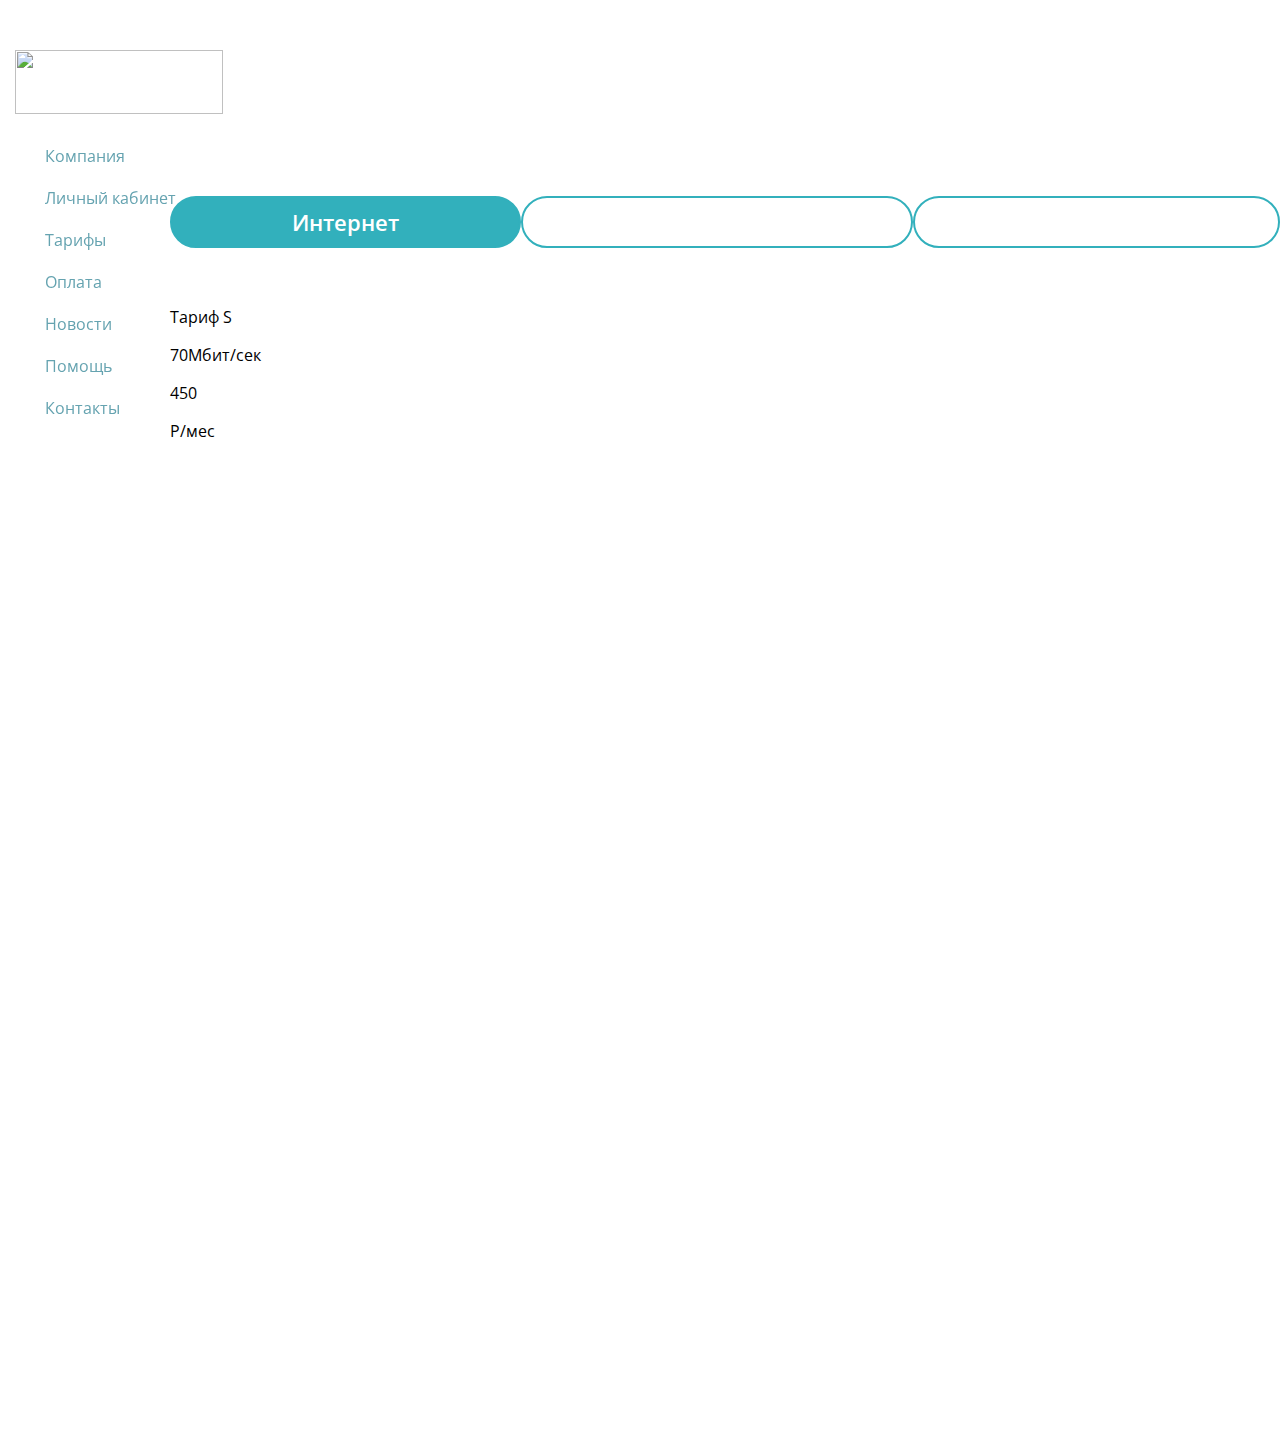
==== tariffs__internet__individual.html @ 0f3735cf "Update tariffs__internet__individual.html" ====
<!DOCTYPE html>
<html lang="en">
<head>
    <meta charset="UTF-8">
    <meta http-equiv="X-UA-Compatible" content="IE=edge">
    <meta name="viewport" content="width=device-width, initial-scale=1.0">
    <title>Тарифы</title>
    <link rel="stylesheet" href="tariff.css">
</head>
<body>
    <div class="container">
        <div class="left-box">
            <div class="left-menu">
                <img class="left-box__logo" src="/images/logo.png" alt="">
                
                <ul class="left-menu__ul">
                    <li class="left-menu__li">
                        
                        <img class="left-menu__icon" src="/images/planet-solid-24.png" alt="">
                        <a href="/index.html" class="left-menu__link">Компания</a>
                    </li>
                    <li class="left-menu__li">
                        <img class="left-menu__icon" src="/images/planet-solid-24.png" alt="">
                        <a target="_blank" href="/login.html" class="left-menu__link">Личный кабинет</a>
                    </li>
                    <li class="left-menu__li">
                        <img class="left-menu__icon" src="/images/planet-solid-24.png" alt="">
                        <a href="#" class="left-menu__link">Тарифы</a>
                    </li>
                    <li class="left-menu__li">
                        <img class="left-menu__icon" src="/images/planet-solid-24.png" alt="">
                        <a href="#" class="left-menu__link">Оплата</a>
                    </li>
                    <li class="left-menu__li">
                        <img class="left-menu__icon" src="/images/planet-solid-24.png" alt="">
                        <a href="#" class="left-menu__link">Новости</a>
                    </li>
                    <li class="left-menu__li">
                        <img class="left-menu__icon" src="/images/planet-solid-24.png" alt="">
                        <a href="#" class="left-menu__link">Помощь</a>
                    </li>
                    <li class="left-menu__li">
                        <img class="left-menu__icon" src="/images/planet-solid-24.png" alt="">
                        <a href="#" class="left-menu__link">Контакты</a>
                    </li>
                    
                    
                </ul>

            </div>
        </div>


        <div class="right-box">
            <div class="wrapper">
                <h1 class="right-box_h1">Тарифные планы</h1>
                <p class="right-box_desc">Мы предлагаем широкий выбор тарифов для любых целей и задач</p>
                
                <div class="tariffs_main_menu">
                    <a class="tariffs_main_menu-internet" href="#">Интернет</a>
                    <a class="tariffs_main_menu-tv" href="#">Телевидение</a>
                    <a class="tariffs_main_menu-phone" href="#">Телефония</a>
                </div>
                <div class="tariffs_second_menu">
                    <a class="tariffs_second_menu-apartment" href="#">Многоквартирные дома</a>
                    <span>/</span>
                    <a class="tariffs_second_menu-entity" href="#">Юридические лица</a>
                    <span>/</span>
                    <a class="tariffs_second_menu-house" href="#">Частные дома</a>
                </div>

                <div class="internet_category_items">
                    <div class="internet_category_item">
                        <p class="internet_category_items-tarifname">Тариф S</p>
                        <p>70Мбит/сек</p>
                        <p>450</p>
                        <p>Р/мес</p>
                    </div>
                </div>
            </div>
        </div>

    </div>
</body>
</html>
---- tariff.css ----
@import url('https://fonts.googleapis.com/css2?family=Open+Sans:wght@300&display=swap');

body
{
    background: url(https://vidnoe.net/custom/nfs/img/bg-site.jpg);
    background-attachment: fixed;
    background-size: cover;
    font-family: "Open Sans",sans-serif;
    box-sizing: border-box;
    padding: 0;
    margin: 0;
}
.container
{
    display: flex;
    height: 160vh;
}
.left-box
{
    flex-basis: 20%;
}
.left-menu
{
    position: fixed;
    margin-left: 0;
    margin-top: 50px;

}
.left-box__logo
{
    height: 4rem;
    width: 13rem;
    margin-left: 15px;
}
.left-menu__ul
{
    padding: 15px;
    margin-top: 1px;

}
.left-menu__li
{
    list-style-type: none;
    display: flex;
    text-align: center;
    

}
.left-menu__li :hover
{
    color: white;
    transition: 0.4s;
}

.left-menu__icon
{
    margin: 10px;
  

}
.left-menu__link
{
    text-decoration: none;
    text-align: center;
    color: #65a3b0;
    margin: 10px;
}

/* END OF LEFT MENU */

.right-box_h1
{
    margin-bottom: 20px;
}
.right-box_desc
{
    color: white;
    font-size: 25px;
    margin: 0;
    margin-bottom: 20px;
}
.tariffs_main_menu
{
    display: flex;
    justify-content: space-between;
    margin-bottom: 20px;
}
.tariffs_main_menu a
{
    text-decoration: none;
    /* background: #32b0bc; */
    color: white;
    padding-left: 120px;
    padding-right: 120px;
    font-size: 22px;
    border-radius: 26px;
    font-weight: 600;
    text-align: center;
    line-height: 48px;
    border: 2px solid #32b0bc;
   
}
.tariffs_second_menu span
{
    color: white;
    
}
.tariffs_main_menu-internet
{
    background: #32b0bc;
}
.tariffs_second_menu a
{
    color: white;
}
.tariffs_second_menu-apartment
{
    text-decoration: none;
    font-weight: 600;
}






.right-box
{
    flex-basis: 75%;
}
.wrapper h1
{
    font-size: 60px;
    color: white;
    font-weight: bold;
}

.internet_category_items
{
    background: #fff;
    width: 350px;
    height: 400px;
    border-radius: 20px;
}
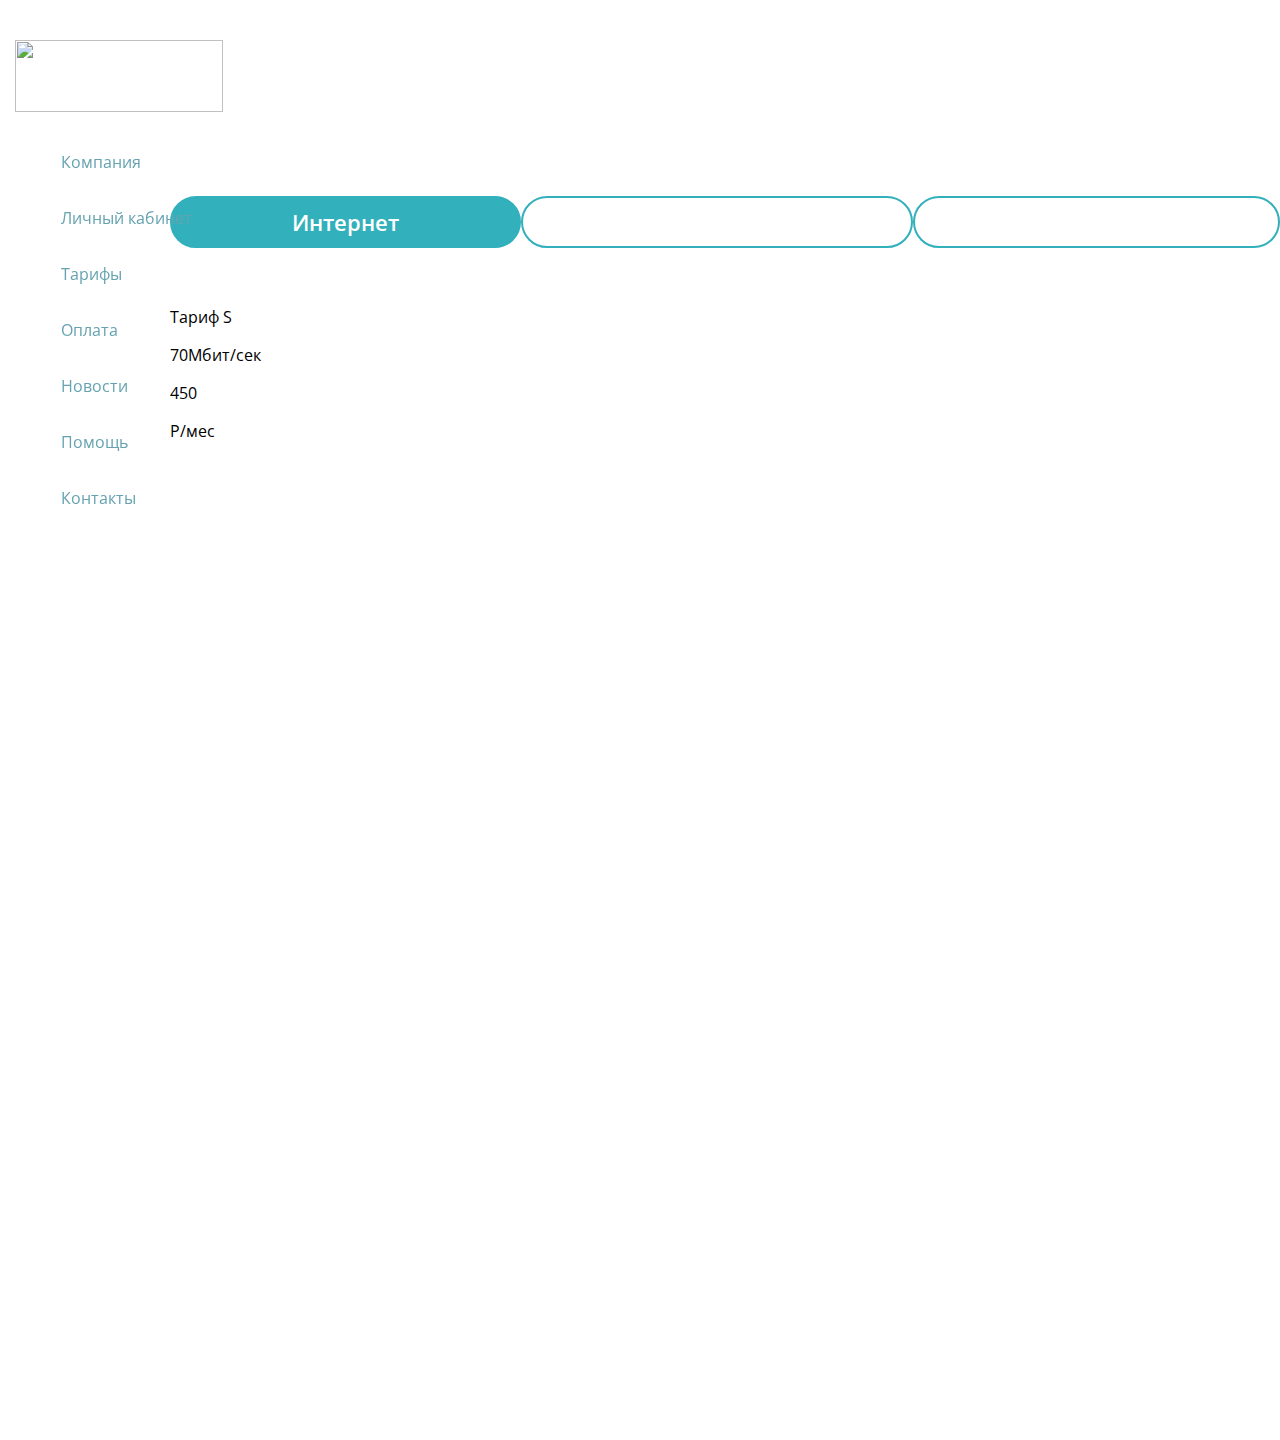
==== commit 4d63d0c4: "Add files via upload" ====
--- a/tariffs__internet__individual.html
+++ b/tariffs__internet__individual.html
@@ -6,42 +6,45 @@
     <meta name="viewport" content="width=device-width, initial-scale=1.0">
     <title>Тарифы</title>
     <link rel="stylesheet" href="tariff.css">
+    <link rel="stylesheet" href="/style.css">
+    <link href='https://unpkg.com/boxicons@2.1.2/css/boxicons.min.css' rel='stylesheet'>
+
 </head>
 <body>
-    <div class="container">
-        <div class="left-box">
-            <div class="left-menu">
-                <img class="left-box__logo" src="/images/logo.png" alt="">
-                
-                <ul class="left-menu__ul">
-                    <li class="left-menu__li">
-                        
-                        <img class="left-menu__icon" src="/images/planet-solid-24.png" alt="">
-                        <a href="/index.html" class="left-menu__link">Компания</a>
+    <div class="main-container">
+        <div class="main-left-box">
+            <div class="logo__wrapper">
+                <img class="logo__img" src="/images/logo.png" alt="">
+            </div>
+            <div class="sidebar">
+                <ul class="sidebar__ul">
+                    <li class="sidebar__li">
+                        <i class='bx bxs-home bx-md' style='color:#ffffff' ></i>                        <!-- <box-iconname='planet' type='solid' color='#ffffff' ></box-iconname=> -->
+                        <a href="/index.html" class="sidebar__link">Компания</a>
                     </li>
-                    <li class="left-menu__li">
-                        <img class="left-menu__icon" src="/images/planet-solid-24.png" alt="">
-                        <a target="_blank" href="/login.html" class="left-menu__link">Личный кабинет</a>
+                    <li class="sidebar__li">
+                        <i class='bx bxs-door-open bx-md' style='color:#ffffff' ></i>
+                        <a target="_blank" href="/login.html" class="sidebar__link">Личный кабинет</a>
                     </li>
-                    <li class="left-menu__li">
-                        <img class="left-menu__icon" src="/images/planet-solid-24.png" alt="">
-                        <a href="#" class="left-menu__link">Тарифы</a>
+                    <li class="sidebar__li">
+                        <i class='bx bxs-planet bx-md' style='color:#ffffff' ></i>
+                        <a href="/tariffs__internet__individual.html" class="sidebar__link">Тарифы</a>
                     </li>
-                    <li class="left-menu__li">
-                        <img class="left-menu__icon" src="/images/planet-solid-24.png" alt="">
-                        <a href="#" class="left-menu__link">Оплата</a>
+                    <li class="sidebar__li">
+                        <i class='bx bxs-wallet bx-md' style='color:#ffffff' ></i>
+                        <a href="#" class="sidebar__link">Оплата</a>
                     </li>
-                    <li class="left-menu__li">
-                        <img class="left-menu__icon" src="/images/planet-solid-24.png" alt="">
-                        <a href="#" class="left-menu__link">Новости</a>
+                    <li class="sidebar__li">
+                        <i class='bx bx-news bx-md' style='color:#ffffff' ></i>
+                        <a href="#" class="sidebar__link">Новости</a>
                     </li>
-                    <li class="left-menu__li">
-                        <img class="left-menu__icon" src="/images/planet-solid-24.png" alt="">
-                        <a href="#" class="left-menu__link">Помощь</a>
+                    <li class="sidebar__li">
+                        <i class='bx bx-file bx-md' style='color:#ffffff' ></i>
+                        <a href="#" class="sidebar__link">Помощь</a>
                     </li>
-                    <li class="left-menu__li">
-                        <img class="left-menu__icon" src="/images/planet-solid-24.png" alt="">
-                        <a href="#" class="left-menu__link">Контакты</a>
+                    <li class="sidebar__li">
+                        <i class='bx bxs-phone bx-md' style='color:#ffffff' ></i>
+                        <a href="#" class="sidebar__link">Контакты</a>
                     </li>
                     
                     
@@ -82,4 +85,4 @@
 
     </div>
 </body>
-</html>
+</html>--- a/tariff.css
+++ b/tariff.css
@@ -1,70 +1,3 @@
-@import url('https://fonts.googleapis.com/css2?family=Open+Sans:wght@300&display=swap');
-
-body
-{
-    background: url(https://vidnoe.net/custom/nfs/img/bg-site.jpg);
-    background-attachment: fixed;
-    background-size: cover;
-    font-family: "Open Sans",sans-serif;
-    box-sizing: border-box;
-    padding: 0;
-    margin: 0;
-}
-.container
-{
-    display: flex;
-    height: 160vh;
-}
-.left-box
-{
-    flex-basis: 20%;
-}
-.left-menu
-{
-    position: fixed;
-    margin-left: 0;
-    margin-top: 50px;
-
-}
-.left-box__logo
-{
-    height: 4rem;
-    width: 13rem;
-    margin-left: 15px;
-}
-.left-menu__ul
-{
-    padding: 15px;
-    margin-top: 1px;
-
-}
-.left-menu__li
-{
-    list-style-type: none;
-    display: flex;
-    text-align: center;
-    
-
-}
-.left-menu__li :hover
-{
-    color: white;
-    transition: 0.4s;
-}
-
-.left-menu__icon
-{
-    margin: 10px;
-  
-
-}
-.left-menu__link
-{
-    text-decoration: none;
-    text-align: center;
-    color: #65a3b0;
-    margin: 10px;
-}
 
 /* END OF LEFT MENU */
 
--- a/style.css
+++ b/style.css
@@ -0,0 +1,132 @@
+@import url('https://fonts.googleapis.com/css2?family=Open+Sans:wght@300&display=swap');
+
+body
+{
+    background: url(https://vidnoe.net/custom/nfs/img/bg-site.jpg);
+    background-attachment: fixed;
+    background-size: cover;
+    font-family: "Open Sans",sans-serif;
+    box-sizing: border-box;
+    padding: 0;
+    margin: 0;
+}
+.main-container
+{
+    display: flex;
+    height: 160vh;
+}
+
+.main-left-box
+{
+    flex-basis: 20%;
+}
+
+    .logo__wrapper
+    {
+        position: fixed;
+        top: 40px;
+    }
+    .logo__img
+    {
+        height: 4.5rem;
+        width: 13rem;
+        margin-left: 15px;
+        
+    }
+.main-right-box
+{
+    flex-basis: 75%;
+}
+
+/* SIDEBAR START */
+.sidebar
+{
+    position: fixed;
+    margin-left: 0;
+    margin-top: 100px;
+
+}
+
+.sidebar__ul
+{
+    padding: 15px;
+    
+}
+.sidebar__li
+{
+    list-style-type: none;
+    display: flex;
+    text-align: center;
+    margin-left:0;
+    margin-top: 20px;
+
+}
+.sidebar__li :hover
+{
+    color: white;
+    transition: 0.2s;
+    font-size: 20px;
+    font-weight: bold;
+}
+
+.sidebar__link
+{
+    text-decoration: none;
+    text-align: center;
+    color: #65a3b0;
+    margin-left: 10px;
+}
+/*SIDEBAR END*/
+
+
+/*COMPANY PAGE START */
+.company-page__h1
+{
+    font-size: 60px;
+    color: white;
+    font-weight: bold;
+}
+.company-page-menu
+{
+    margin-left: 0;
+    padding-left: 0;
+}
+.company-page-menu__ul
+{
+    display: flex;
+    list-style-type: none;
+    padding: 0;
+}
+.company-page-menu__li span
+{
+color: white;
+font-weight: bold;
+margin: 10px;
+}
+.company-page-menu__link
+{
+    color: white;
+    margin: 10px;
+}
+.company-page-menu__link:hover
+{
+    text-decoration: none;
+}
+.company-page-menu__slash
+{
+    color: white;
+}
+.company-page-content__h2
+{
+    color: white;
+    font-size: 1.4em;
+    line-height: 1.1;
+    font-weight: 600;
+    font-family: Arial, Helvetica, sans-serif;
+    margin-top: 2em;
+}
+.company-page-content__p
+{
+    color: white;
+}
+/* COMPANY PAGE END */